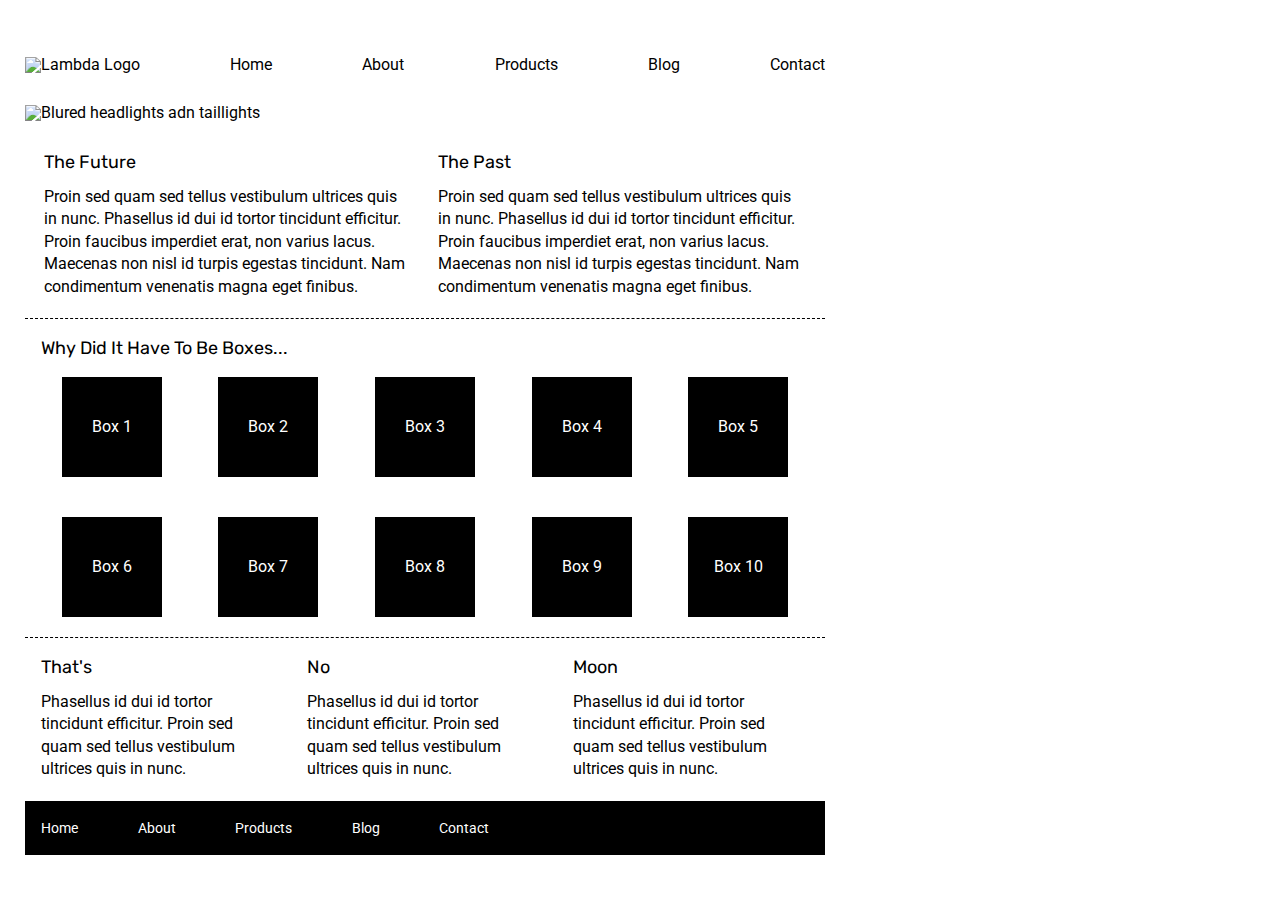
==== index.html @ 82f98777 "navbar adn header complete. links to about.html and  index.html included" ====
<!doctype html>

<html lang="en">

<head>
    <meta charset="utf-8">

    <title>Sprint Challenge - Home</title>

    <link href="https://fonts.googleapis.com/css?family=Roboto|Rubik" rel="stylesheet">
    <link rel="stylesheet" href="css/index.css">

</head>

<body>
    <header>
        <nav>
            <img class="navLogo" src="img/lambda-black.png" alt="Lambda Logo">
            <a href="#" class="navLink">Home</a>
            <a href="about.html" class="navLink">About</a>
            <a href="#" class="navLink">Products</a>
            <a href="#" class="navLink">Blog</a>
            <a href="#" class="navLink">Contact</a>
        </nav>
        <img class="bannerImage" src="img/jumbo.jpg" alt="Blured headlights adn taillights">
    </header>
    <div class="container">

        <section class="top-content">
            <div class="text-container">
                <h2>The Future</h2>
                <p>Proin sed quam sed tellus vestibulum ultrices quis in nunc. Phasellus id dui id tortor tincidunt
                    efficitur. Proin faucibus imperdiet erat, non varius lacus. Maecenas non nisl id turpis egestas
                    tincidunt. Nam condimentum venenatis magna eget finibus.</p>
            </div>
            <div class="text-container">
                <h2>The Past</h2>
                <p>Proin sed quam sed tellus vestibulum ultrices quis in nunc. Phasellus id dui id tortor tincidunt
                    efficitur. Proin faucibus imperdiet erat, non varius lacus. Maecenas non nisl id turpis egestas
                    tincidunt. Nam condimentum venenatis magna eget finibus.</p>
            </div>
        </section>

        <section class="middle-content">

            <h2>Why Did It Have To Be Boxes...</h2>

            <div class="boxes">
                <div class="box">Box 1</div>
                <div class="box">Box 2</div>
                <div class="box">Box 3</div>
                <div class="box">Box 4</div>
                <div class="box">Box 5</div>
                <div class="box">Box 6</div>
                <div class="box">Box 7</div>
                <div class="box">Box 8</div>
                <div class="box">Box 9</div>
                <div class="box">Box 10</div>
            </div>

        </section>

        <section class="bottom-content">

            <div class="text-container">
                <h2>That's</h2>
                <p>Phasellus id dui id tortor tincidunt efficitur. Proin sed quam sed tellus vestibulum ultrices quis in
                    nunc.</p>
            </div>
            <div class="text-container">
                <h2>No</h2>
                <p>Phasellus id dui id tortor tincidunt efficitur. Proin sed quam sed tellus vestibulum ultrices quis in
                    nunc.</p>
            </div>
            <div class="text-container">
                <h2>Moon</h2>
                <p>Phasellus id dui id tortor tincidunt efficitur. Proin sed quam sed tellus vestibulum ultrices quis in
                    nunc.</p>
            </div>

        </section>

        <footer>
            <nav>
                <a href="#">Home</a>
                <a href="about.html">About</a>
                <a href="#">Products</a>
                <a href="#">Blog</a>
                <a href="#">Contact</a>
            </nav>
        </footer>
    </div><!-- container -->
</body>

</html>
---- css/index.css ----
/* http://meyerweb.com/eric/tools/css/reset/ 
   v2.0 | 20110126
   License: none (public domain)
*/

html, body, div, span, applet, object, iframe, h1, h2, h3, h4, h5, h6, p, blockquote, pre, a, abbr, acronym, address, big, cite, code, del, dfn, em, img, ins, kbd, q, s, samp, small, strike, strong, sub, sup, tt, var, b, u, i, center, dl, dt, dd, ol, ul, li, fieldset, form, label, legend, table, caption, tbody, tfoot, thead, tr, th, td, article, aside, canvas, details, embed, figure, figcaption, footer, header, hgroup, menu, nav, output, ruby, section, summary, time, mark, audio, video {
    margin: 0;
    padding: 0;
    border: 0;
    font-size: 100%;
    font: inherit;
    vertical-align: baseline;
}

/* HTML5 display-role reset for older browsers */

article, aside, details, figcaption, figure, footer, header, hgroup, menu, nav, section {
    display: block;
}

body {
    line-height: 1;
}

ol, ul {
    list-style: none;
}

blockquote, q {
    quotes: none;
}

blockquote:before, blockquote:after, q:before, q:after {
    content: '';
    content: none;
}

table {
    border-collapse: collapse;
    border-spacing: 0;
}

* {
    box-sizing: border-box;
}

html, body {
    height: 100%;
    font-family: 'Roboto', sans-serif;
}

h1, h2, h3, h4, h5 {
    font-size: 18px;
    margin-bottom: 15px;
    font-family: 'Rubik', sans-serif;
}

p {
    line-height: 1.4;
}

body {
    width: 850px;
    padding: 25px;
}

nav {
    display: flex;
    justify-content: space-between;
    align-items: baseline;
    padding: 4% 0;
}

.navLink {
    color: black;
    text-decoration: none;
}

.bannerImage {
    width: 100%;
}

.container {
    width: 800px;
    margin: 0 auto;
    padding: 4% 0;
}

.top-content {
    display: flex;
    flex-wrap: wrap;
    justify-content: space-evenly;
    margin-bottom: 20px;
    border-bottom: 1px dashed black;
}

.top-content .text-container {
    width: 48%;
    padding: 0 1%;
    padding-bottom: 20px;
}

.middle-content {
    margin-bottom: 20px;
    border-bottom: 1px dashed black;
}

.middle-content h2 {
    padding: 0 2%;
    margin-bottom: 0;
}

.middle-content .boxes {
    display: flex;
    flex-wrap: wrap;
    justify-content: space-evenly;
}

.middle-content .boxes .box {
    width: 12.5%;
    height: 100px;
    background: black;
    margin: 20px 2.5%;
    color: white;
    display: flex;
    align-items: center;
    justify-content: center;
}

.bottom-content {
    display: flex;
    margin: 0 2% 20px;
    justify-content: space-around;
}

.bottom-content .text-container {
    padding-right: 4%;
}

.bottom-content .text-container:last-child {
    padding-right: 0;
}

footer {
    width: 100%;
    background: black;
}

footer nav {
    width: 60%;
    display: flex;
    justify-content: space-between;
    align-items: center;
    padding: 20px 2%;
    font-size: 14px;
}

footer nav a {
    color: white;
    text-decoration: none;
}
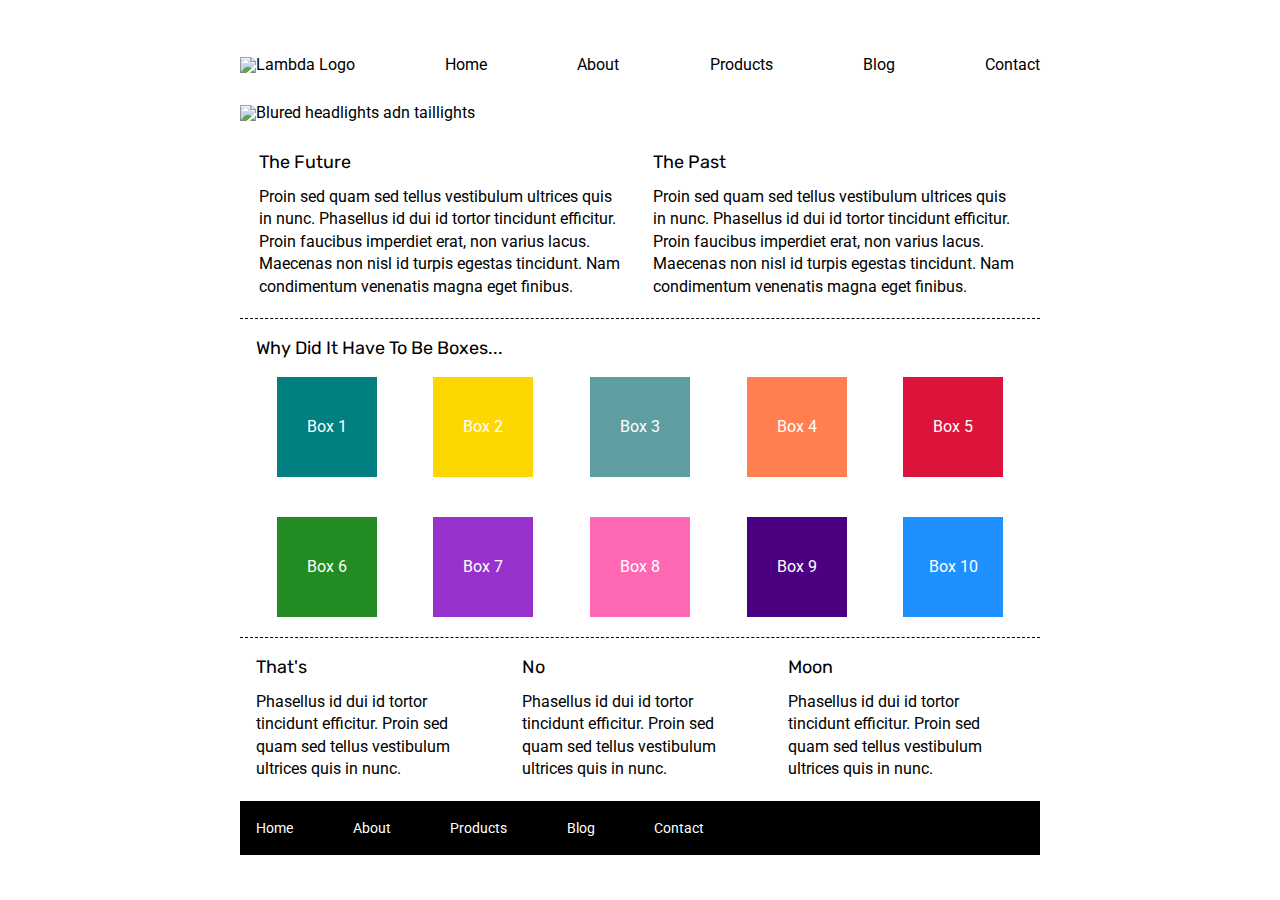
==== commit de22b148: "box colors complete" ====
--- a/index.html
+++ b/index.html
@@ -46,16 +46,16 @@
             <h2>Why Did It Have To Be Boxes...</h2>
 
             <div class="boxes">
-                <div class="box">Box 1</div>
-                <div class="box">Box 2</div>
-                <div class="box">Box 3</div>
-                <div class="box">Box 4</div>
-                <div class="box">Box 5</div>
-                <div class="box">Box 6</div>
-                <div class="box">Box 7</div>
-                <div class="box">Box 8</div>
-                <div class="box">Box 9</div>
-                <div class="box">Box 10</div>
+                <div class="box" id="box1">Box 1</div>
+                <div class="box" id="box2">Box 2</div>
+                <div class="box" id="box3">Box 3</div>
+                <div class="box" id="box4">Box 4</div>
+                <div class="box" id="box5">Box 5</div>
+                <div class="box" id="box6">Box 6</div>
+                <div class="box" id="box7">Box 7</div>
+                <div class="box" id="box8">Box 8</div>
+                <div class="box" id="box9">Box 9</div>
+                <div class="box" id="box10">Box 10</div>
             </div>
 
         </section>
--- a/css/index.css
+++ b/css/index.css
@@ -62,6 +62,7 @@
 body {
     width: 850px;
     padding: 25px;
+    margin: 0 auto;
 }
 
 nav {
@@ -119,12 +120,52 @@
 .middle-content .boxes .box {
     width: 12.5%;
     height: 100px;
-    background: black;
+    /* background: black; */
     margin: 20px 2.5%;
     color: white;
     display: flex;
     align-items: center;
     justify-content: center;
+}
+
+#box1 {
+    background-color: teal;
+}
+
+#box2 {
+    background-color: gold;
+}
+
+#box3 {
+    background-color: cadetblue;
+}
+
+#box4 {
+    background-color: coral;
+}
+
+#box5 {
+    background-color: crimson;
+}
+
+#box6 {
+    background-color: forestgreen;
+}
+
+#box7 {
+    background-color: darkorchid;
+}
+
+#box8 {
+    background-color: hotpink;
+}
+
+#box9 {
+    background-color: indigo;
+}
+
+#box10 {
+    background-color: dodgerblue;
 }
 
 .bottom-content {
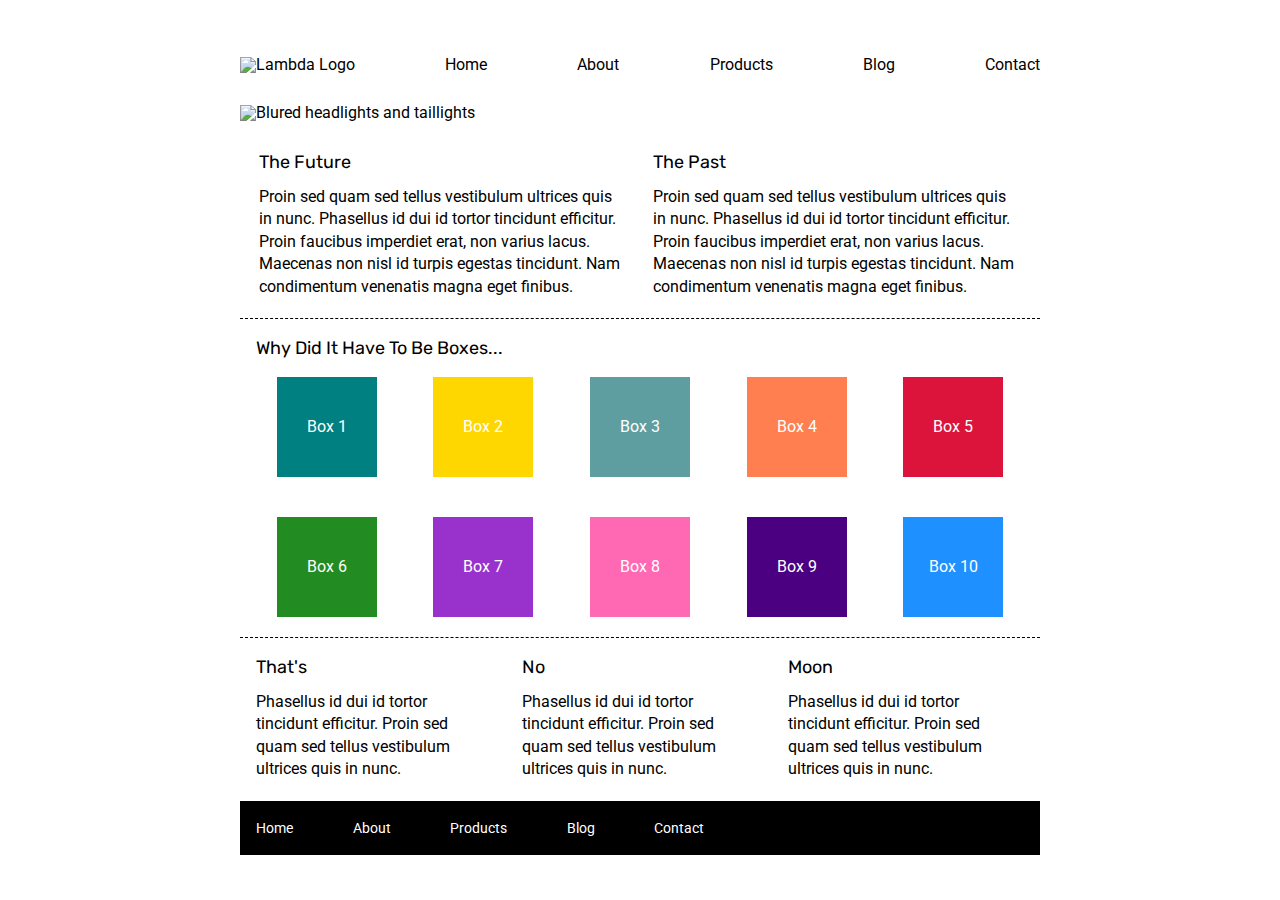
==== commit d5c58523: "about page looking good through the about section" ====
--- a/index.html
+++ b/index.html
@@ -22,7 +22,7 @@
             <a href="#" class="navLink">Blog</a>
             <a href="#" class="navLink">Contact</a>
         </nav>
-        <img class="bannerImage" src="img/jumbo.jpg" alt="Blured headlights adn taillights">
+        <img class="bannerImage" src="img/jumbo.jpg" alt="Blured headlights and taillights">
     </header>
     <div class="container">
 
--- a/css/index.css
+++ b/css/index.css
@@ -94,7 +94,12 @@
     margin-bottom: 20px;
     border-bottom: 1px dashed black;
 }
-
+.top-content-about {
+    margin-bottom: 20px;
+    border-bottom: 1px dashed black;
+    padding: 0 1%;
+    padding-bottom: 20px;
+}
 .top-content .text-container {
     width: 48%;
     padding: 0 1%;
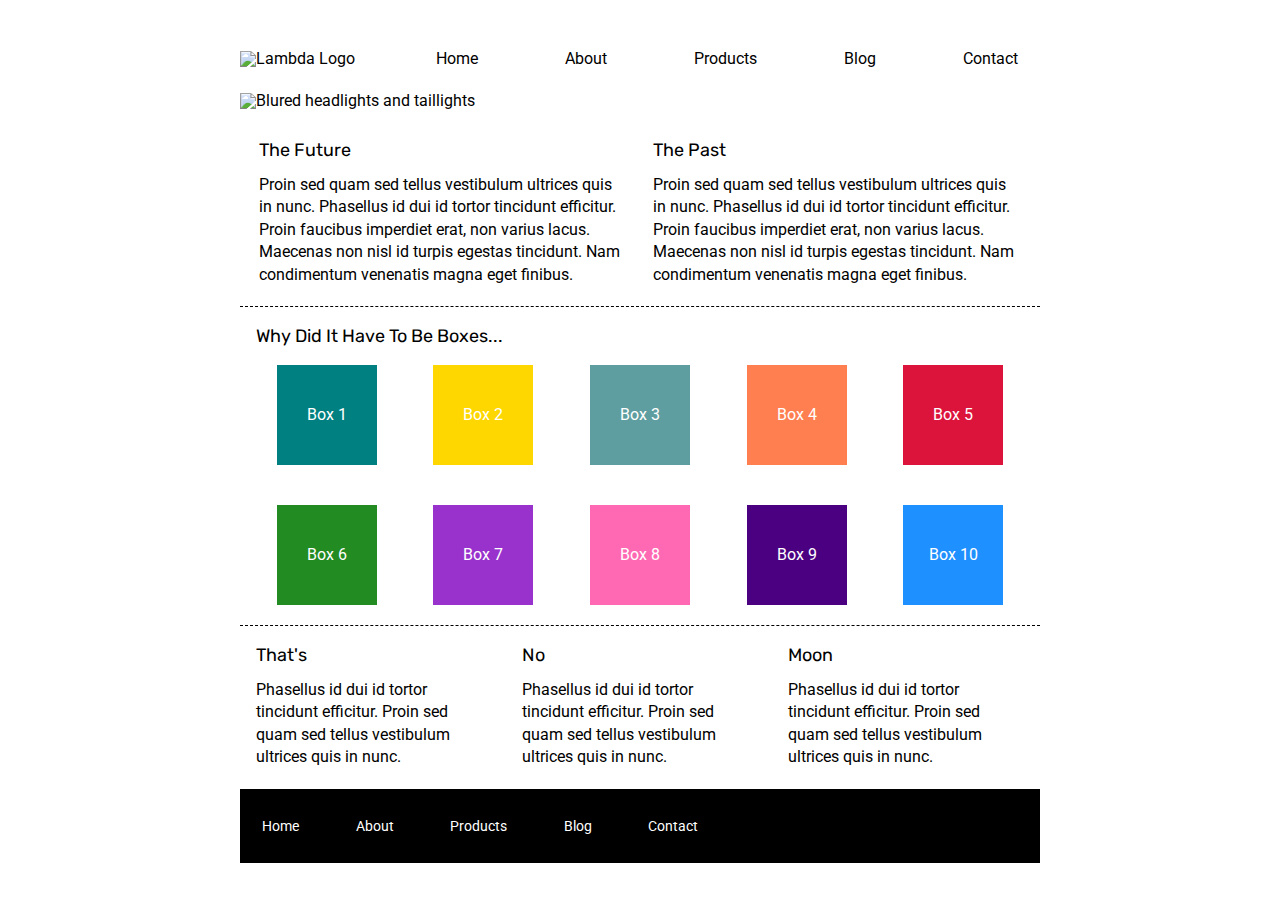
==== commit 172204ac: "added some animation to the links and buttons for a little stretch on MVP" ====
--- a/index.html
+++ b/index.html
@@ -16,11 +16,11 @@
     <header>
         <nav>
             <img class="navLogo" src="img/lambda-black.png" alt="Lambda Logo">
-            <a href="#" class="navLink">Home</a>
-            <a href="about.html" class="navLink">About</a>
-            <a href="#" class="navLink">Products</a>
-            <a href="#" class="navLink">Blog</a>
-            <a href="#" class="navLink">Contact</a>
+            <a href="#" class="navLink button">Home</a>
+            <a href="about.html" class="navLink button">About</a>
+            <a href="#" class="navLink button">Products</a>
+            <a href="#" class="navLink button">Blog</a>
+            <a href="#" class="navLink button">Contact</a>
         </nav>
         <img class="bannerImage" src="img/jumbo.jpg" alt="Blured headlights and taillights">
     </header>
@@ -82,11 +82,11 @@
 
         <footer>
             <nav>
-                <a href="#">Home</a>
-                <a href="about.html">About</a>
-                <a href="#">Products</a>
-                <a href="#">Blog</a>
-                <a href="#">Contact</a>
+                <a href="#" class="button">Home</a>
+                <a href="about.html" class="button">About</a>
+                <a href="#" class="button">Products</a>
+                <a href="#" class="button">Blog</a>
+                <a href="#" class="button">Contact</a>
             </nav>
         </footer>
     </div><!-- container -->
--- a/css/index.css
+++ b/css/index.css
@@ -69,12 +69,15 @@
     display: flex;
     justify-content: space-between;
     align-items: baseline;
-    padding: 4% 0;
+    padding: 2% 0;
+    padding-right: 2%;
 }
 
 .navLink {
     color: black;
     text-decoration: none;
+    padding: 10px 6px;
+
 }
 
 .bannerImage {
@@ -94,12 +97,14 @@
     margin-bottom: 20px;
     border-bottom: 1px dashed black;
 }
+
 .top-content-about {
     margin-bottom: 20px;
     border-bottom: 1px dashed black;
     padding: 0 1%;
     padding-bottom: 20px;
 }
+
 .top-content .text-container {
     width: 48%;
     padding: 0 1%;
@@ -133,6 +138,45 @@
     justify-content: center;
 }
 
+.aboutFlex {
+    display: flex;
+    flex-flow: row wrap;
+    justify-content: space-between;
+}
+
+.aboutBox {
+    width: 380px;
+    /* height: 400px; */
+    padding: 4% 0;
+    border-bottom: 1px dashed black;
+    display: flex;
+    flex-flow: column nowrap;
+    justify-content: space-around;
+    align-items: flex-start;
+}
+.aboutBox h2 {
+    padding: 4% 0 0 0;
+}
+
+button {
+    background-color: white;
+    border: 2px solid black;
+    border-radius: 8px;
+    padding: 6px 10px;
+    margin: 2% 0 0 0;
+    cursor: pointer;
+}
+.button:hover {
+    background-color: aquamarine;
+    transform: scale(1.1,1.1);
+
+}
+.button:active {
+    background-color: darkcyan;
+    transform: scale(0.9,0.9);
+
+}
+
 #box1 {
     background-color: teal;
 }
@@ -185,6 +229,10 @@
 
 .bottom-content .text-container:last-child {
     padding-right: 0;
+}
+
+.bottom-content-about {
+    padding: 20px 1%;
 }
 
 footer {
@@ -204,4 +252,5 @@
 footer nav a {
     color: white;
     text-decoration: none;
+    padding: 10px 6px;
 }